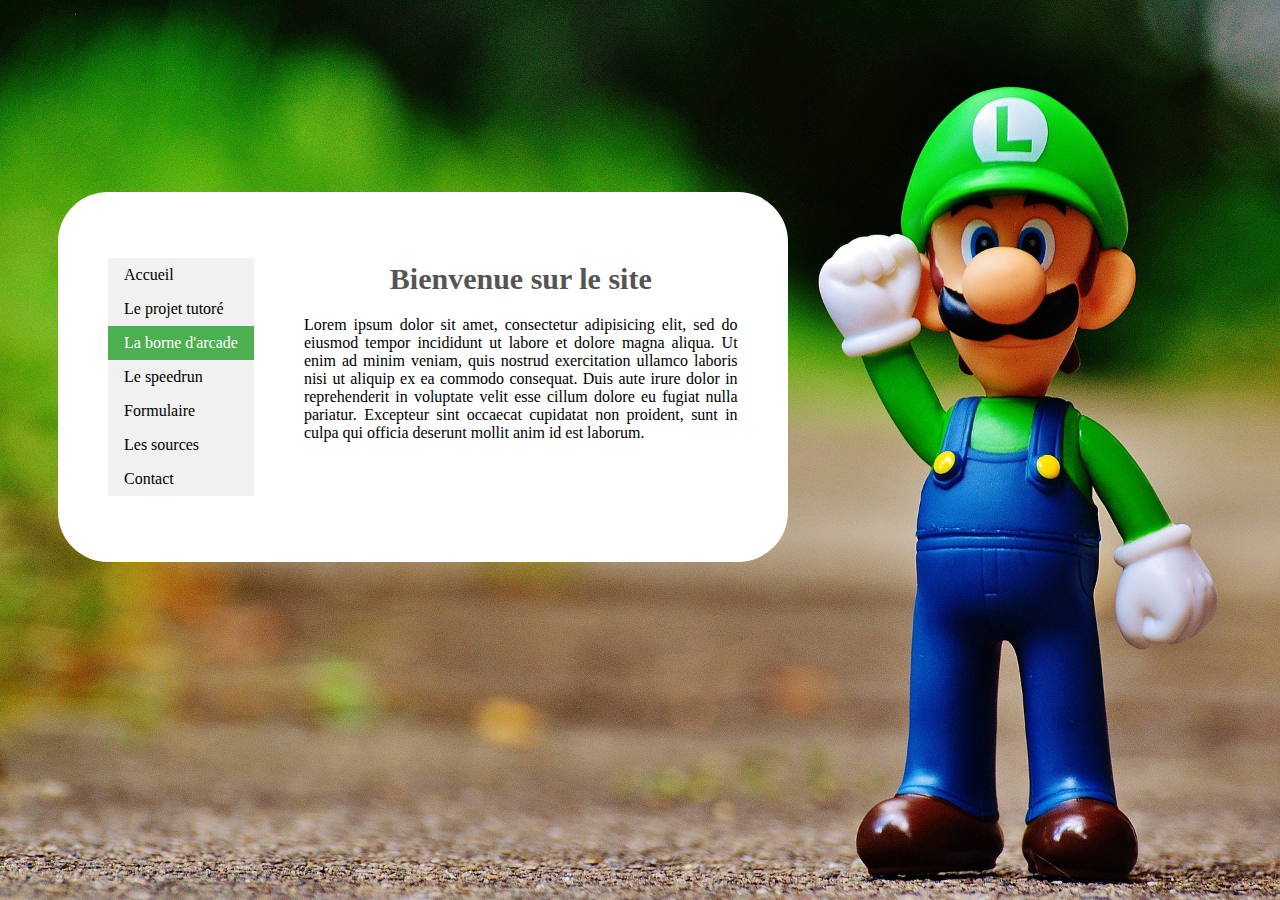
==== arcade.html @ cdfd44e3 "creation de la structure du site" ====
<!DOCTYPE html>
<html>
  <head>
    <meta charset="utf-8">
    <link rel="stylesheet" type="text/css" href="assets/style/style.css">
     <link rel="stylesheet" media="min-device-height: 1000px" type="text/css" href="assets/style/mobile.css" />
    <title>Les bornes d'arcades</title>
  </head>
 <body>
<div id="main">   
        <nav>
            <ul>
              <li><a href="index.html">Accueil</a></li>
              <li><a href="projet.html">Le projet tutoré</a></li>
              <li><a class="active" href="arcade.html">La borne d'arcade</a></li>
              <li><a href="speedrun.html">Le speedrun</a></li>
              <li><a href="formulaire.html">Formulaire</a></li>
              <li><a href="sources.html">Les sources</a></li>
              <li><a href="contact.html">Contact</a></li>
            </ul>
        </nav>
        <section class="texte">
            <h1>Bienvenue sur le site</h1>
            <p>Lorem ipsum dolor sit amet, consectetur adipisicing elit, sed do eiusmod tempor incididunt ut labore et dolore magna aliqua. Ut enim ad minim veniam, quis nostrud exercitation ullamco laboris nisi ut aliquip ex ea commodo consequat. Duis aute irure dolor in reprehenderit in voluptate velit esse cillum dolore eu fugiat nulla pariatur. Excepteur sint occaecat cupidatat non proident, sunt in culpa qui officia deserunt mollit anim id est laborum.
            </p>
        </section>
    </div>
 </body>
</html>
---- assets/style/style.css ----
body{
    margin-top: 15%;
    width: 57%;
    padding-left: 50px;
    background-image: url(../img/luigi.jpg);
    background-repeat: no-repeat;
    background-size: 100%;
}

#main {
    display: flex;
    background-color: white;
    padding: 50px;
    border-radius: 50px;
}
h1 {
	color:#555;
	text-align:center;
    font-size: 30px;;
}

h2{
	color:#555;
}

ul {
    list-style-type: none;
    background-color: #f1f1f1;
    padding: 0;
}

li a {
    display: block;
    color: #000;
    padding: 8px 16px;
    text-decoration: none;
	transition: background-color 0.5s, color 0.3s;
}

li a.active {
    background-color: #4CAF50;
    color: white;
}

li a:hover:not(.active) {
    background-color: #555;
    color: white;
}

.texte {
	text-align:justify;
    padding-left: 50px;
    flex: 1;
}
---- assets/style/mobile.css ----
body {
        width:75%;
        padding-right: 0px;
        margin-top: 0px;
        background-image: url(../img/mario.jpg);
    }
    #main {
        display: flex;
        flex-direction: column;
        padding: 10px;
    }
    .texte {
        padding: 0;
    }
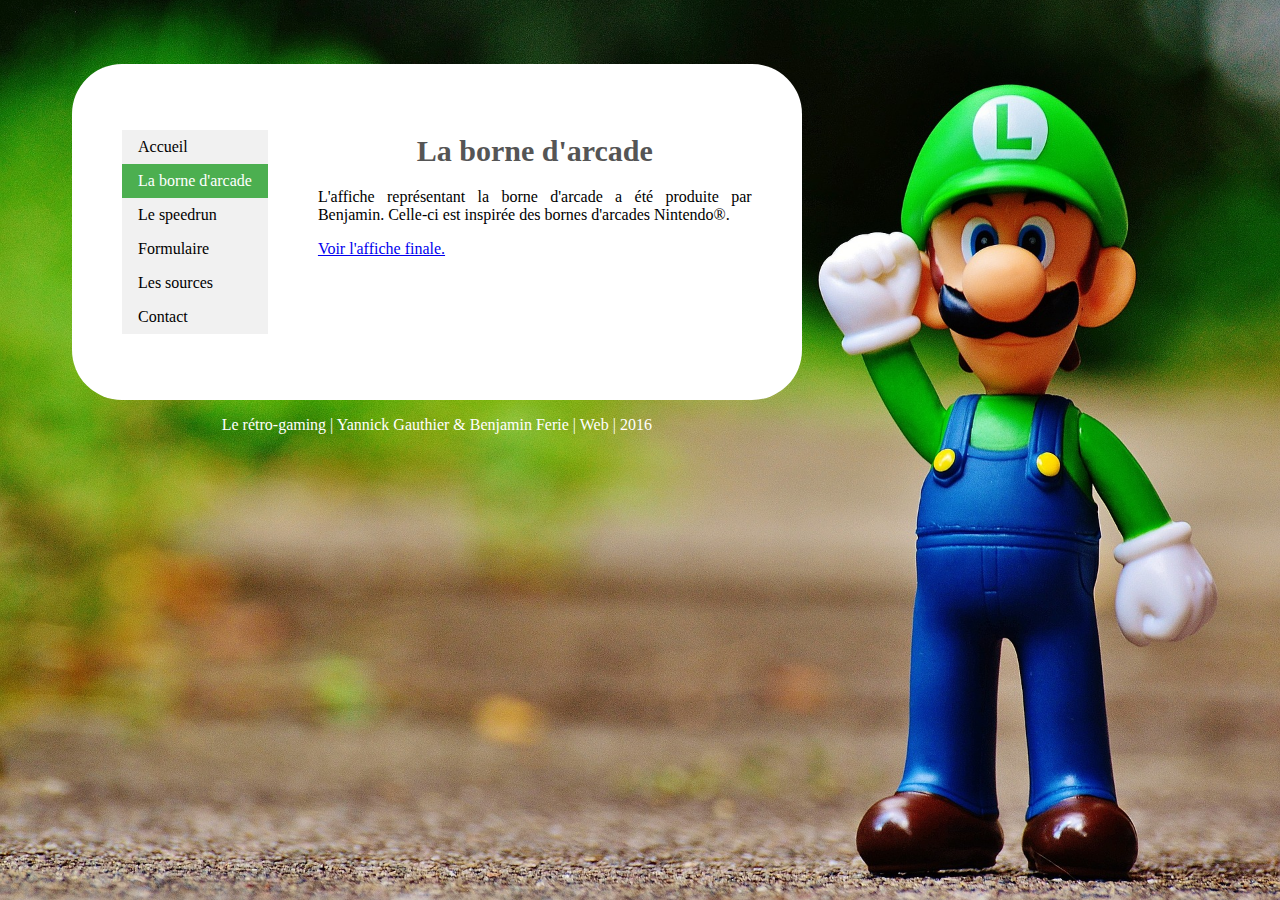
==== commit 4dc45569: "ajout de la partie sur les bornes arcades" ====
--- a/arcade.html
+++ b/arcade.html
@@ -1,29 +1,38 @@
 <!DOCTYPE html>
-<html>
-  <head>
-    <meta charset="utf-8">
-    <link rel="stylesheet" type="text/css" href="assets/style/style.css">
-     <link rel="stylesheet" media="min-device-height: 1000px" type="text/css" href="assets/style/mobile.css" />
-    <title>Les bornes d'arcades</title>
-  </head>
- <body>
-<div id="main">   
-        <nav>
-            <ul>
-              <li><a href="index.html">Accueil</a></li>
-              <li><a href="projet.html">Le projet tutoré</a></li>
-              <li><a class="active" href="arcade.html">La borne d'arcade</a></li>
-              <li><a href="speedrun.html">Le speedrun</a></li>
-              <li><a href="formulaire.html">Formulaire</a></li>
-              <li><a href="sources.html">Les sources</a></li>
-              <li><a href="contact.html">Contact</a></li>
-            </ul>
-        </nav>
-        <section class="texte">
-            <h1>Bienvenue sur le site</h1>
-            <p>Lorem ipsum dolor sit amet, consectetur adipisicing elit, sed do eiusmod tempor incididunt ut labore et dolore magna aliqua. Ut enim ad minim veniam, quis nostrud exercitation ullamco laboris nisi ut aliquip ex ea commodo consequat. Duis aute irure dolor in reprehenderit in voluptate velit esse cillum dolore eu fugiat nulla pariatur. Excepteur sint occaecat cupidatat non proident, sunt in culpa qui officia deserunt mollit anim id est laborum.
+<html lang="fr">
+    <head>
+        <meta charset="utf-8">
+        <link rel="stylesheet" type="text/css" href="assets/style/style.css">
+        <link rel="shortcut icon" type="image/ico" href="./assets/img/favicon.png" />
+        <title>Les bornes d'arcades</title>
+    </head>
+    <body>
+        <div id="main">
+            <nav>
+                <ul>
+                    <li><a href="index.html">Accueil</a></li>
+                    <li><a class="ouvert" href="arcade.html">La borne d'arcade</a></li>
+                    <li><a href="speedrun.html">Le speedrun</a></li>
+                    <li><a href="formulaire.html">Formulaire</a></li>
+                    <li><a href="sources.html">Les sources</a></li>
+                    <li><a href="contact.html">Contact</a></li>
+                </ul>
+            </nav>
+            <section class="texte">
+                <h1>La borne d'arcade</h1>
+                <p>
+                    L'affiche représentant la borne d'arcade a été produite par Benjamin. Celle-ci est inspirée des bornes d'arcades Nintendo&reg;.
+                </p>
+                <p>
+                    <a href="./assets/downloads/affiche_finale.pdf" target="_blank">Voir l'affiche finale.  </a>
+                </p>
+            </section>
+        </div>
+        <footer>
+            <p>
+                Le rétro-gaming | Yannick Gauthier & Benjamin Ferie | Web | 2016
             </p>
-        </section>
-    </div>
- </body>
+        </footer>
+    </body>
 </html>
+
--- a/assets/style/style.css
+++ b/assets/style/style.css
@@ -1,54 +1,139 @@
-body{
-    margin-top: 15%;
-    width: 57%;
-    padding-left: 50px;
+html
+{
+    /* On fixe le background dans l'angle et on le laisse s'etirer en fonction de la taille de la page*/
+    margin:0;
+    padding:0;
     background-image: url(../img/luigi.jpg);
     background-repeat: no-repeat;
-    background-size: 100%;
+    background-position: center;
+    background-attachment: fixed;
+    background-size: cover;
 }
 
-#main {
+body
+{
+    margin-top: 5%;
+    width: 57%;
+    padding-left: 5%;
+}
+
+#main
+{
     display: flex;
     background-color: white;
     padding: 50px;
     border-radius: 50px;
 }
-h1 {
-	color:#555;
-	text-align:center;
-    font-size: 30px;;
+
+h1
+{
+    color:#555;
+    text-align:center;
+    font-size: 30px;
+    ;
 }
 
-h2{
-	color:#555;
+h2
+{
+    color:#555;
 }
 
-ul {
+h3
+{
+    color:#555;
+    text-align: center;
+}
+
+ul
+{
     list-style-type: none;
     background-color: #f1f1f1;
     padding: 0;
 }
 
-li a {
+li a
+{
     display: block;
     color: #000;
     padding: 8px 16px;
     text-decoration: none;
-	transition: background-color 0.5s, color 0.3s;
+    transition: background-color 0.5s, color 0.5s;
 }
 
-li a.active {
+li a.ouvert
+{
     background-color: #4CAF50;
     color: white;
 }
 
-li a:hover:not(.active) {
+li a:hover
+{
     background-color: #555;
     color: white;
 }
 
-.texte {
-	text-align:justify;
+.texte
+{
+    text-align:justify;
     padding-left: 50px;
     flex: 1;
+}
+
+form > p
+{
+    display: flex;
+}
+
+form input
+{
+    flex:1;
+}
+
+form #coordonnees
+{
+    /* On enleve le cadre du fieldset, et on aligne les input */
+    width: 45%;
+    text-align: right;
+    border: none;
+}
+
+form #radio
+{
+    /* On enleve le cadre du fieldset */
+    border:none;
+}
+
+form #radio label
+{
+    /* On decale chaque radio du formulaire pour ne pas qu'il soit collé au texte */
+    margin-right: 10px;
+}
+
+form #suggestion
+{
+    /* On enleve le cadre du fieldset */
+    border:none;
+}
+
+form #bouton
+{
+    border:none;
+    text-align: center;
+}
+
+footer p
+{
+    text-align: center;
+    color: white;
+}
+
+table {
+    /* On créer une table pour que les images aient toutes la même largeure et soient centrées */
+    width: 100%;
+    border-spacing: 20px;
+}
+
+table tr th img {
+    /* L'image prend la largeure de la case */
+    width:100%;
 }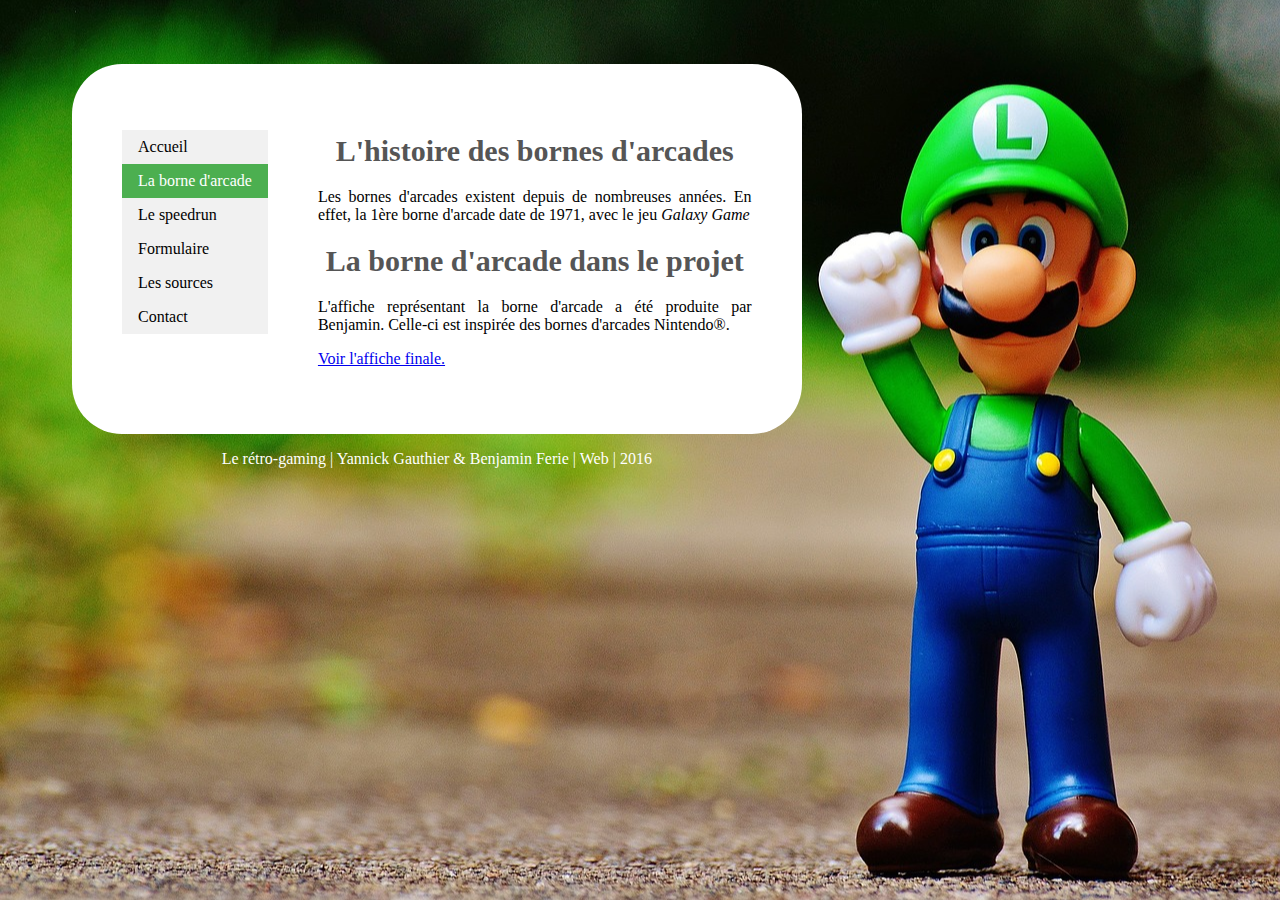
==== commit e1db0ad3: "Ajout de sources pour la partie borne arcade + ajout de contenu borne arcade" ====
--- a/arcade.html
+++ b/arcade.html
@@ -19,7 +19,12 @@
                 </ul>
             </nav>
             <section class="texte">
-                <h1>La borne d'arcade</h1>
+                <h1>L'histoire des bornes d'arcades</h1>
+                <p>
+                    Les bornes d'arcades existent depuis de nombreuses années. En effet, la 1ère borne d'arcade date de 1971, avec le jeu <cite>Galaxy Game</cite>
+                </p>
+
+                <h1>La borne d'arcade dans le projet</h1>
                 <p>
                     L'affiche représentant la borne d'arcade a été produite par Benjamin. Celle-ci est inspirée des bornes d'arcades Nintendo&reg;.
                 </p>
